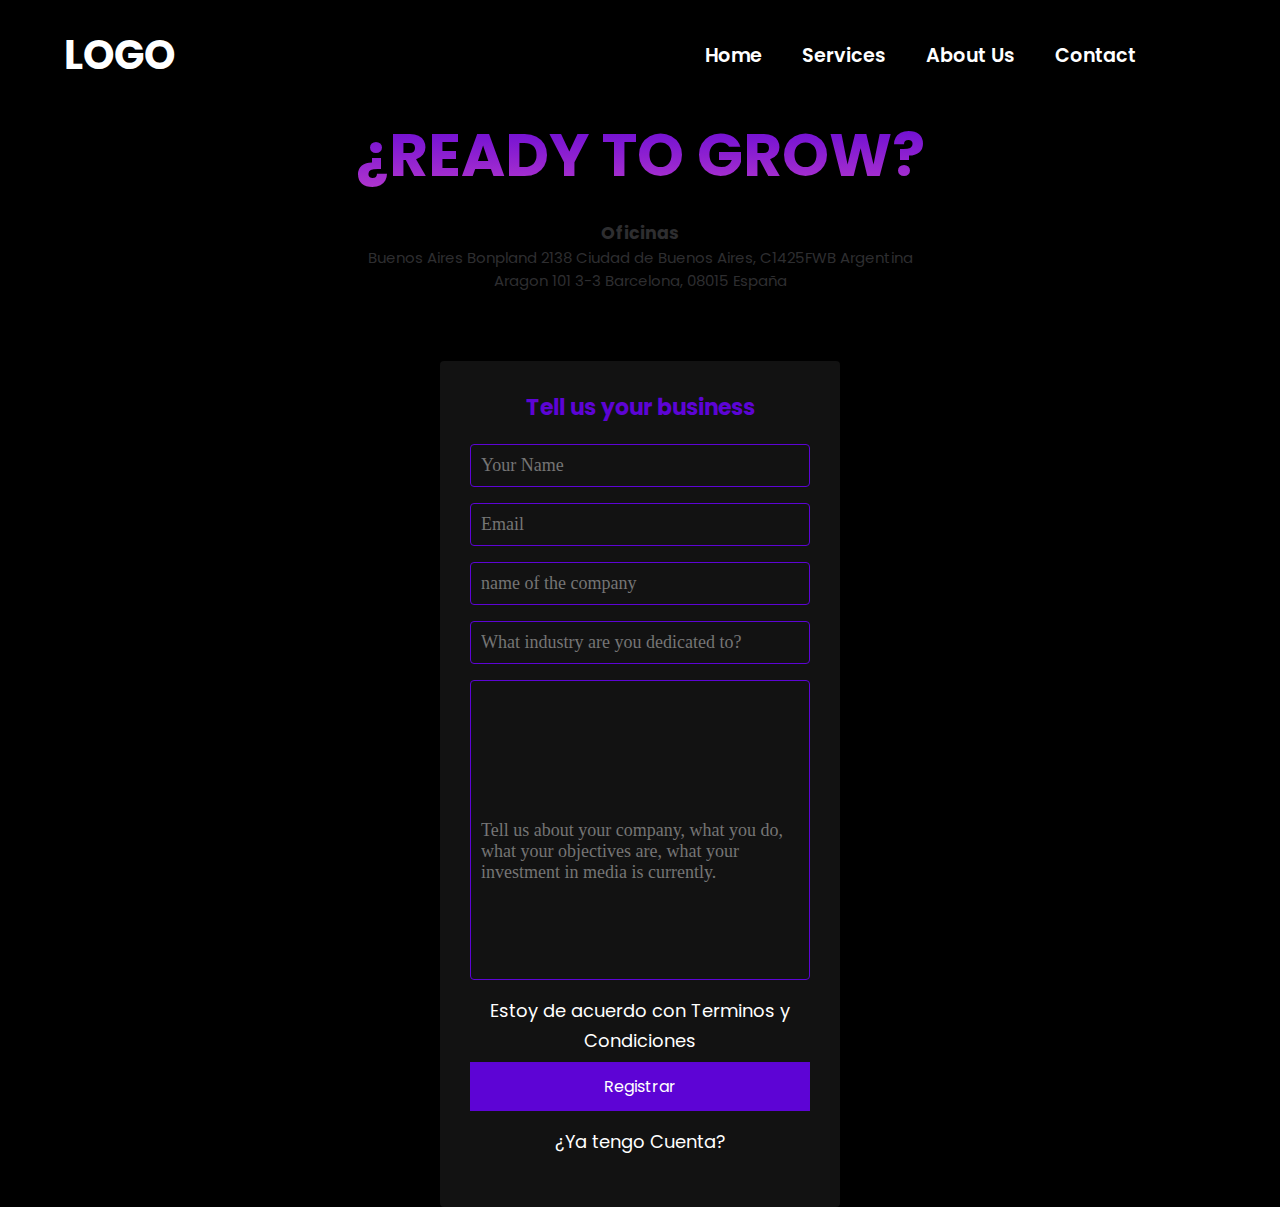
==== pages/contacto.html @ ef076f5e "Se agrega el proyecto" ====
<!DOCTYPE html>
<html lang="en">
<head>
    <meta charset="UTF-8">
    <meta name="viewport" content="width=device-width, initial-scale=1.0">
    <title>
contacto
    </title>
    <link rel="stylesheet" href="../css/contacto.css">
</head>
<body>
    <header>
        <div class="logo">
            logo
        </div>
        <nav>
            <ul class="menu">
                <li><a href="index.html">Home</a></li>
                <li><a href="services.html" target="_blank">Services</a></li>
                <li><a href="#">About Us</a></li>
                <li><a href="contacto.html">Contact</a></li>
            </ul>
            <i class="fa-solid fa-bars" id="toggle"></i>
        </nav>
    </header>
    <main>
        <h1>¿Ready to grow?</h1>
    <div class="Oficinas">
        <h3>Oficinas</h3>
        <div class="direccion">
        <p>Buenos Aires

            Bonpland 2138
            Ciudad de Buenos Aires, C1425FWB
            Argentina</p>
            <p>Aragon 101 3-3
                Barcelona, 08015
                España</p>
            </div>
        </div>
    <section class="form-register">
        <h4>Tell us your business</h4>
        <input class="controls" type="text" name="nombres" id="nombres" placeholder="Your Name">
        <input class="controls" type="text" name="apellidos" id="apellidos" placeholder="Email">
        <input class="controls" type="email" name="correo" id="correo" placeholder="name of the company">
        <input class="controls" type="password" name="correo" id="correo" placeholder="What industry are you dedicated to?">
        <input class="controlss" type="text" name="correo" id="Cuentanos" placeholder="Tell us about your company, what you do, what your objectives are, what your investment in media is currently.">
        <p>Estoy de acuerdo con <a href="#">Terminos y Condiciones</a></p>
        <input class="botons" type="submit" value="Registrar">
        <p><a href="#">¿Ya tengo Cuenta?</a></p>
      </section>
    </main>
    
</body>
</html>
---- css/contacto.css ----
@import url('https://fonts.googleapis.com/css2?family=Poppins:ital,wght@0,100;0,200;0,300;0,400;0,500;0,600;0,700;0,800;0,900;1,100;1,200;1,300;1,400;1,500;1,600;1,700;1,800;1,900&display=swap');

*{
    margin: 0;
    padding: 0;
    list-style: none;
    box-sizing: border-box;
    text-decoration: none;
    font-family: "Poppins", sans-serif;
}

body{
    min-height: auto;
    min-width: auto;
    overflow: scroll;
    background-color: black;
    --scrollbar-width: 15px; --scrollbar-height: 0px; --scrollbar-border-radius: 6px; --scrollbar-border-thickness: 0px; --show-double-buttons: none; --scrollbar-thumb-color: #313132; --scrollbar-track-color: #161618; --scrollbar-corner-color: #313132; --scrollbar-border-color: #313132; } body::-webkit-scrollbar { width: var(--scrollbar-width, 20px); height: var(--scrollbar-height, 20px); }body::-webkit-scrollbar-thumb { background: var(--scrollbar-thumb-color, #3B82F6); border: var(--scrollbar-border-thickness, 3px) solid var(--scrollbar-border-color, rgb(255, 255, 255)); border-radius: var(--scrollbar-border-radius, 4px); }body::-webkit-scrollbar-track { background: var(--scrollbar-track-color, #A1A1AA); }body::-webkit-scrollbar-corner { background: var(--scrollbar-corner-color, #FFFFFF); border: var(--scrollbar-border-thickness, 3px) solid var(--scrollbar-border-color, rgb(255, 255, 255)); border-radius: var(--scrollbar-border-radius, 4px); }body::-webkit-scrollbar-button:vertical:start:increment, #preview::-webkit-scrollbar-button:vertical:end:decrement, #preview::-webkit-scrollbar-button:horizontal:start:increment, #preview::-webkit-scrollbar-button:horizontal:end:decrement { display: var(--show-double-buttons, none);
    
}

header{
    display: flex;
    align-items: center;
    justify-content: flex-end;
    width: 100%;
    height: 110px;
    padding: 0 5%;
    color: transparent;
    font-size: 18px;
    
}
.radial{
    width: 31rem;
    height: 31rem;
    background-image: radial-gradient(closest-side, #5d04d5 ,#BC3CCC);
    filter: blur(6.25rem);
    position: absolute;
    top: -450px;
    left: 33%;
    z-index: 99;
}
header .logo{
    color: #fff;
    font-size: 2.5rem;
    font-weight: 700;
    text-transform: uppercase;
    margin-right: auto;
}
header nav, header nav .menu{
    display: flex;
    align-items: center;

}
header nav .menu li a{
    position: relative;
    color: #fff;
    font-size: 1.2rem;
    font-weight: 600;
    margin-left: 40px;
    border-radius: 0.4rem;
    transition: color 0.4s ease;
}
header nav .menu li a:hover{
    color:#8D17C8;
}
header nav #toggle{
    font-size: 1.3rem;
    margin-left: 80px;
}
.form-register {
    width: 400px;
    background: #121212;
    padding: 30px;
    margin: auto;
    margin-top: 100px;
    border-radius: 4px;
    font-family: 'calibri';
    color: white;
    box-shadow: 7px 13px 37px #000;
  }
  
  .form-register h4 {
    font-size: 22px;
    margin-bottom: 20px;
  }
  
  .controls {
    width: 100%;
    background: #121212;
    padding: 10px;
    border-radius: 4px;
    margin-bottom: 16px;
    border: 1px solid #5d04d5;
    font-family: 'calibri';
    font-size: 18px;
    color: white;
    position: relative;
  }
  
  .form-register p {
    height: 30px;
    text-align: center;
    font-size: 18px;
    line-height: 30px;
    margin-bottom: 1.25rem;
  }
  
  .form-register a {
    color: white;
    text-decoration: none;
  }
  
  .form-register a:hover {
    color: white;
    text-decoration: underline;
  }
  
  .form-register .botons {
    width: 100%;
    background: #5d04d5;
    border: none;
    padding: 12px;
    color: white;
    margin: 16px 0;
    font-size: 16px;
    cursor: pointer;
  }
  .form-register .botons:hover{
    animation-delay: 1ms;
    box-shadow: #8D17C8;
  }
  h4{
    display: flex;
    justify-content: center;
    color: #5d04d5;
  }
  h1{
    font-size: 3.75rem;
    background-image: linear-gradient(to bottom,#5d04d5 ,#BC3CCC);
    background-clip: text;
    color: transparent;
    display: flex;
    justify-content: center;
    text-transform: uppercase;
  }
  .form-register .controlss{
    width: 100%;
    height: 18.75rem;
    background: #121212;
    padding: 10px;
    border-radius: 4px;
    margin-bottom: 16px;
    border: 1px solid #5d04d5;
    font-family: 'calibri';
    font-size: 18px;
    color: #1a1a1b;
    position: relative;
  }
  .form-register .controlss::placeholder{
    display: flex;
    justify-content: flex-start;
    top: 0px;
    flex-wrap: wrap;
    white-space: normal; 
    
  }
  .Oficinas{
    
    left: .625rem;
    margin-top: 1.25rem;
    font-size: .9375rem;
    white-space: line;
    color:#2e2e30;
  }
  .Oficinas h3{
    display: flex;
    justify-content: center;
  }
  .direccion{
    display: flex;
  flex-direction: column; 
  align-items: center;
  height: .9375rem; 
}
@media (width < 900px){
  h1{
    justify-content: center;
    width: 100%;
    text-align: center;
  }
  .direccion p{
    width: 100%;
    text-wrap: wrap;
    text-align: center;
  }
  .form-register{
    width: 100%;
    overflow: wrap;
  }
}
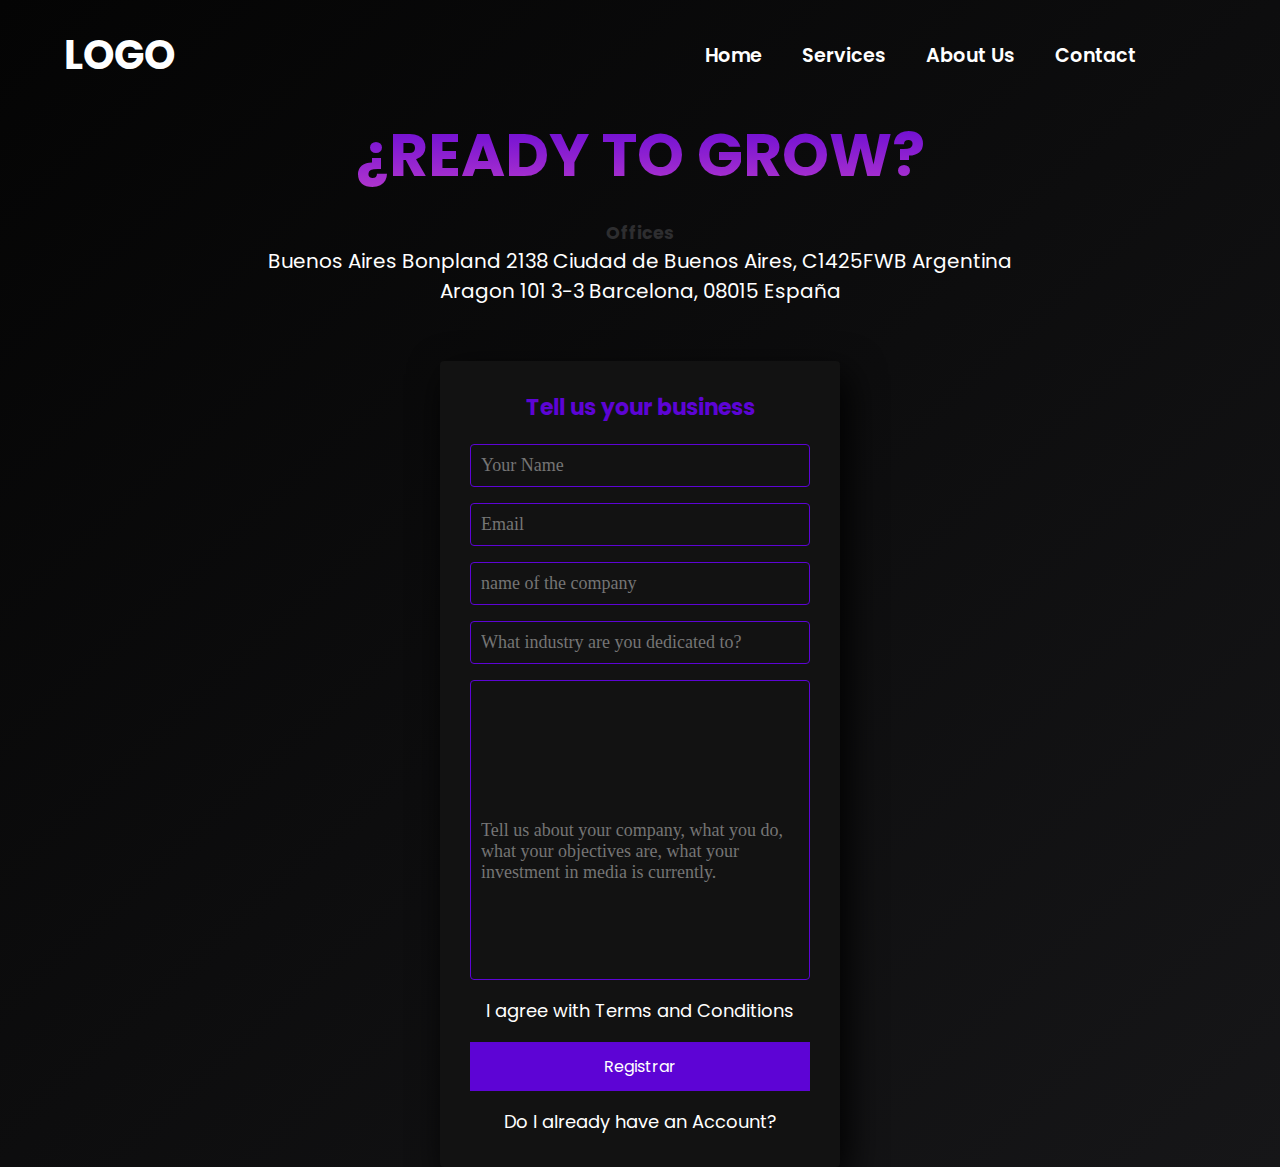
==== commit 21913070: "cambie textos y elimine los css" ====
--- a/pages/contacto.html
+++ b/pages/contacto.html
@@ -6,7 +6,7 @@
     <title>
 contacto
     </title>
-    <link rel="stylesheet" href="../css/contacto.css">
+    <link rel="stylesheet" href="../css/styles.css">
 </head>
 <body>
     <header>
@@ -15,9 +15,9 @@
         </div>
         <nav>
             <ul class="menu">
-                <li><a href="index.html">Home</a></li>
-                <li><a href="services.html" target="_blank">Services</a></li>
-                <li><a href="#">About Us</a></li>
+                <li><a href="index.html" >Home</a></li>
+                <li><a href="services.html">Services</a></li>
+                <li><a href="About us.html">About Us</a></li>
                 <li><a href="contacto.html">Contact</a></li>
             </ul>
             <i class="fa-solid fa-bars" id="toggle"></i>
@@ -26,10 +26,9 @@
     <main>
         <h1>¿Ready to grow?</h1>
     <div class="Oficinas">
-        <h3>Oficinas</h3>
+        <h3>Offices</h3>
         <div class="direccion">
         <p>Buenos Aires
-
             Bonpland 2138
             Ciudad de Buenos Aires, C1425FWB
             Argentina</p>
@@ -45,10 +44,10 @@
         <input class="controls" type="email" name="correo" id="correo" placeholder="name of the company">
         <input class="controls" type="password" name="correo" id="correo" placeholder="What industry are you dedicated to?">
         <input class="controlss" type="text" name="correo" id="Cuentanos" placeholder="Tell us about your company, what you do, what your objectives are, what your investment in media is currently.">
-        <p>Estoy de acuerdo con <a href="#">Terminos y Condiciones</a></p>
+        <p>I agree with  <a href="#">Terms and Conditions</a></p>
         <input class="botons" type="submit" value="Registrar">
-        <p><a href="#">¿Ya tengo Cuenta?</a></p>
-      </section>
+        <p><a href="#">Do I already have an Account?</a></p>
+    </section>
     </main>
     
 </body>
--- a/css/styles.css
+++ b/css/styles.css
@@ -0,0 +1,619 @@
+@import url('https://fonts.googleapis.com/css2?family=Poppins:ital,wght@0,100;0,200;0,300;0,400;0,500;0,600;0,700;0,800;0,900;1,100;1,200;1,300;1,400;1,500;1,600;1,700;1,800;1,900&display=swap');
+@import url('https://fonts.googleapis.com/css2?family=Poppins:ital,wght@0,100;0,200;0,300;0,400;0,500;0,600;0,700;0,800;0,900;1,100;1,200;1,300;1,400;1,500;1,600;1,700;1,800;1,900&display=swap');
+*{
+    margin: 0;
+    padding: 0;
+    list-style: none;
+    box-sizing: border-box;
+    text-decoration: none;
+    font-family: "Poppins", sans-serif;
+}
+body{
+    min-height: auto;
+    min-width: auto;
+    overflow: scroll;
+    background-image: linear-gradient(to bottom right, #040404, #161618);
+    --scrollbar-width: 15px; --scrollbar-height: 0px; --scrollbar-border-radius: 6px; --scrollbar-border-thickness: 0px; --show-double-buttons: none; --scrollbar-thumb-color: #313132; --scrollbar-track-color: #161618; --scrollbar-corner-color: #313132; --scrollbar-border-color: #313132; } body::-webkit-scrollbar { width: var(--scrollbar-width, 20px); height: var(--scrollbar-height, 20px); }body::-webkit-scrollbar-thumb { background: var(--scrollbar-thumb-color, #3B82F6); border: var(--scrollbar-border-thickness, 3px) solid var(--scrollbar-border-color, rgb(255, 255, 255)); border-radius: var(--scrollbar-border-radius, 4px); }body::-webkit-scrollbar-track { background: var(--scrollbar-track-color, #A1A1AA); }body::-webkit-scrollbar-corner { background: var(--scrollbar-corner-color, #FFFFFF); border: var(--scrollbar-border-thickness, 3px) solid var(--scrollbar-border-color, rgb(255, 255, 255)); border-radius: var(--scrollbar-border-radius, 4px); }body::-webkit-scrollbar-button:vertical:start:increment, #preview::-webkit-scrollbar-button:vertical:end:decrement, #preview::-webkit-scrollbar-button:horizontal:start:increment, #preview::-webkit-scrollbar-button:horizontal:end:decrement { display: var(--show-double-buttons, none);
+
+}
+.radial{
+    width: 31rem;
+    height: 31rem;
+    background-image: radial-gradient(closest-side, #5d04d5 ,#BC3CCC);
+    filter: blur(6.25rem);
+    position: absolute;
+    top: -450px;
+    left: 33%;
+    z-index: -1;
+}
+header{
+    display: flex;
+    align-items: center;
+    justify-content: flex-end;
+    width: 100%;
+    height: 110px;
+    padding: 0 5%;
+    color: #fff;
+    font-size: 18px;
+    
+}
+header .logo{
+    color: #fff;
+    font-size: 2.5rem;
+    font-weight: 700;
+    text-transform: uppercase;
+    margin-right: auto;
+}
+header nav, header nav .menu{
+    display: flex;
+    align-items: center;
+
+}
+header nav .menu li a{
+    position: relative;
+    color: #fff;
+    font-size: 1.2rem;
+    font-weight: 600;
+    margin-left: 40px;
+    border-radius: 0.4rem;
+    transition: color 0.4s ease;
+}
+header nav .menu li a:hover{
+    color:#8D17C8;
+}
+header nav #toggle{
+    font-size: 1.3rem;
+    margin-left: 80px;
+}
+.hero{
+    padding:0 5% ;
+    text-align: center;
+    color: #fff;
+    display: flex;
+    justify-content:center ;
+    margin-bottom: 4.375rem;
+}
+.home{
+    margin-top: 60px;
+    text-transform: uppercase;
+    font-size: 3.25rem;
+    font-weight: 600;
+    
+}
+.h1{
+    line-height: 90%;
+    font-size: 4rem;
+    background-image: linear-gradient(to bottom,#5d04d5 ,#BC3CCC);
+    background-clip: text;
+    color: transparent;
+}
+
+.hero-para{
+    font-size: 1.5rem;
+    width: 600px;
+    font-weight: 300;
+    margin: -5px auto 25px;
+    margin-top: 10px;
+}
+
+button{
+    border: none;
+    border-radius: 6px;
+    position: relative;
+    background-color:#5B10A2;
+    color: #292926;
+    font-size: .9375rem;
+    font-weight: 600;
+    padding: .625rem 1.5625rem;
+    transition: 0.5s;
+    perspective: 62.5rem;
+
+}
+button:hover{
+    background: var(--clr);
+    box-shadow: 0 0 1.875rem var(--clr);
+    color: white;
+    letter-spacing: .0625rem;
+    cursor: pointer;  
+}
+.logos{
+    color: #292926;
+    overflow: hidden;
+    margin-left: 7.5rem;
+    margin-right: 7.5rem;
+    text-align: center;
+    font-size: large;
+    font-weight: 900px;
+}
+.logos-slides{
+    margin-left: 25rem;
+    margin-right: 7.5rem;
+    white-space: nowrap;
+    -webkit-animation: scroll 10s linear infinite;
+    animation: scroll 10s linear infinite;
+    font-size: 3.125rem;
+    word-spacing: 2.5rem;
+}
+
+@keyframes scroll {
+    0% {
+        -webkit-transform: translateX(100%);
+        transform: translateX(100%);
+    }
+    100% {
+        -webkit-transform: translateX(-100%);
+        transform: translateX(-100%);
+    }
+}
+
+
+
+
+/*TIMELINE*/
+/*TIMELINE*/
+/*TIMELINE*/
+/*TIMELINE*/
+/*TIMELINE*/
+/*TIMELINE*/
+
+
+
+
+.MAINN{
+    width: 100%;
+    height: auto;
+    background-color: transparent;
+    padding: 50px 0;
+    display: grid;
+    place-items: center;
+    font-family: "Poppins", sans-serif;
+    font-weight: 100;
+    font-style: normal;
+}
+
+.MAINN .HEADINGG{
+    font-size: 27px;
+    font-weight: 500;
+    color: #8d17c8;
+    position: relative;
+    margin-bottom: 80px;
+
+}
+
+.HEADINGG::after{
+    position: absolute;
+    content: "";
+    width: 50%;
+    height: 3px;
+    left: 50%;
+    bottom: -5px;
+    background-image: linear-gradient(to right,#5d04d5 ,#BC3CCC);
+    transform: translate(-50%);
+    
+}
+.container{
+    width: 70%;
+    height: auto;
+    position: relative;
+    
+}
+.container::after{
+    position: absolute;
+    align-items: center;
+    left: 50%;
+    content: "";
+    width: 2px;
+    height: 100%;
+    background-image: linear-gradient(to bottom,#5d04d5 ,#BC3CCC);;
+}
+
+.container ul{
+    list-style: none;
+}
+.container ul li{
+    width: 50%;
+    height: auto;
+    padding: 15px 20px;
+    background-image: linear-gradient(to bottom right, #121212, #1a1a1b);
+    box-shadow: 1px 1px 25px rgba(0, 0, 0, 0.384);
+    border-radius: 10px;
+    margin-bottom: 30px;
+    z-index: 99;
+    position: relative;
+
+}
+
+.container ul li:nth-child(odd){
+    float: left;
+    clear: right;
+    transform: translateX(-30px);
+    text-align: right;
+}
+.container ul li:nth-child(even){
+    float: right;
+    clear: left;
+    transform: translateX(30px);
+}
+.container ul li:nth-child(odd) .date{
+    right: 20px;
+
+}
+.container ul li:nth-child(4){
+    margin-bottom: 0;
+}
+.container ul li .tittle{
+    font-size: 22px;
+    font-weight: 500;
+    color: #494949;
+}
+
+ul li p{
+    font-size: 15px;
+    font-weight: 350;
+    color: #494949;
+    margin: 5px 0;
+    line-height: 23px;
+}
+ul li a{
+    font-size: 15px;
+    font-weight: 400;
+    color: #5d04d5;
+    text-decoration: none ;
+}
+
+ul li .date{
+    position: absolute;
+    top: -40px;
+    width: 135px;
+    height: 40px;
+    border-radius: 20px;
+    background-image: linear-gradient(to bottom,#BC3CCC ,#5D04D5);
+    display: grid;
+    place-items: center;
+    font-size: 15px;
+    font-weight: 300;
+    color: #111111;
+}
+.container ul li .circle{
+    width: 30px;
+    height: 30px;
+    border-radius: 50%;
+    background-color:#BC3CCC;
+    position: relative;
+
+}
+.container ul li .circle::after{
+    content: ' ';
+    width: 15px;
+    height: 15px;
+    background-color: #5D04D5;
+    border-radius: 50%;
+    position: absolute;
+    top: 50%;
+    left: 50%;
+    transform: translate(-50%, -50%);
+}
+
+.container ul li:nth-child(1) .circle {
+    right: -1.875rem;
+    transform: translate(50%, -50%);
+}
+
+.container ul li:nth-child(even) .circle {
+    left: -30px;
+    transform: translate(-50%, -50%);
+}
+
+
+@media screen and (max-width:1224px){
+    .container{
+        width: 85% ;
+    }
+}
+
+@media screen and (max-width:933px){
+    .container{
+        width: 80%;
+    }
+    nav{
+        opacity: 0%;
+    }
+
+.container ul li{
+    width:100% ;
+    float: none;
+    clear: none;
+    margin-bottom: 80px;
+}
+.container ul li:nth-child(odd){
+    transform: translateX(0);
+    text-align: right;
+}
+.container ul li:nth-child(odd) .date{
+    left: 20px;
+}
+.container ul li:nth-child(odd) .circle{
+    right: 0;
+}
+.container ul li:nth-child(even){
+    transform: translateX(2);
+    
+}
+}
+.timeline{
+    width: 100%;
+    height: 62.5rem;
+
+}
+
+@media (width < 900px){
+    .h1{
+        text-wrap: wrap;
+    }
+    .home{
+        width: 100%;
+    }
+    .hero-para{
+        width: 100%;
+        font-size: 1.25rem;
+        text-wrap: wrap;
+    }
+    .container ul li:nth-child(odd) .circle{
+        right: -1.875rem;
+    }
+
+}
+
+
+
+
+/* CONTACTO */
+/* CONTACTO */
+/* CONTACTO */
+/* CONTACTO */
+/* CONTACTO */
+/* CONTACTO */
+
+
+
+
+.form-register {
+    width: 400px;
+    margin-bottom: 2.5rem;
+    background: #121212;
+    padding: 30px;
+    margin: auto;
+    margin-top: 100px;
+    border-radius: 4px;
+    font-family: 'calibri';
+    color: white;
+    box-shadow: 7px 13px 37px #000;
+  }
+  
+  .form-register h4 {
+    font-size: 22px;
+    margin-bottom: 20px;
+  }
+  
+  .controls {
+    width: 100%;
+    background: #121212;
+    padding: 10px;
+    border-radius: 4px;
+    margin-bottom: 16px;
+    border: 1px solid #5d04d5;
+    font-family: 'calibri';
+    font-size: 18px;
+    color: white;
+    position: relative;
+  }
+  
+  .form-register p {
+    font-family: "poppins";
+    height: 30px;
+    text-align: center;
+    font-size: 18px;
+    line-height: 30px;
+  }
+  
+  .form-register a {
+    color: white;
+    text-decoration: none;
+  }
+  
+  .form-register a:hover {
+    color: white;
+    text-decoration: underline;
+  }
+  
+  .form-register .botons {
+    width: 100%;
+    background: #5d04d5;
+    border: none;
+    padding: 12px;
+    color: white;
+    margin: 16px 0;
+    font-size: 16px;
+    cursor: pointer;
+  }
+  .form-register .botons:hover{
+    animation-delay: 1ms;
+    box-shadow: #8D17C8;
+  }
+  h4{
+    display: flex;
+    justify-content: center;
+    color: #5d04d5;
+  }
+  h1{
+    font-size: 3.75rem;
+    background-image: linear-gradient(to bottom,#5d04d5 ,#BC3CCC);
+    background-clip: text;
+    color: transparent;
+    display: flex;
+    justify-content: center;
+    text-transform: uppercase;
+  }
+  .form-register .controlss{
+    width: 100%;
+    height: 18.75rem;
+    background: #121212;
+    padding: 10px;
+    border-radius: 4px;
+    margin-bottom: 16px;
+    border: 1px solid #5d04d5;
+    font-family: 'calibri';
+    font-size: 18px;
+    color: #1a1a1b;
+    position: relative;
+  }
+  .form-register .controlss::placeholder{
+    display: flex;
+    justify-content: flex-start;
+    top: 0px;
+    flex-wrap: wrap;
+    white-space: normal; 
+    
+  }
+  .Oficinas{
+    
+    left: .625rem;
+    margin-top: 1.25rem;
+    font-size: .9375rem;
+    white-space: line;
+    color:#2e2e30;
+  }
+  .Oficinas h3{
+    display: flex;
+    justify-content: center;
+  }
+  .direccion{
+display: flex;
+  flex-direction: column; 
+  align-items: center;
+  height: .9375rem; 
+  
+}
+@media (width < 900px){
+  h1{
+    justify-content: center;
+    width: 100%;
+    text-align: center;
+  }
+  .oficinas .direccion p{
+    color: #2e2c2c;
+    width: 100%;
+    text-wrap: wrap;
+    text-align: center;
+  }
+  .form-register{
+    width: 100%;
+    overflow: wrap;
+  }
+}
+
+
+
+
+
+
+/* SERVICIOS */
+/* SERVICIOS */
+/* SERVICIOS */
+/* SERVICIOS */
+/* SERVICIOS */
+/* SERVICIOS */
+
+
+
+
+.heros{
+    width: 100%;
+    height: 100%;
+    margin-top: 3.125rem;
+    padding:0 5% ;
+    text-align: center;
+    color: #fff;
+    display: flex;
+    justify-content:center ;
+    margin-bottom: 4.375rem;
+}
+.homes{
+    margin-top: 60px;
+    text-transform: uppercase;
+    font-size: 3.25rem;
+    font-weight: 600;
+    
+}
+.h1s{
+    padding: .625rem;
+    text-transform: uppercase;
+    line-height: 100%;
+    font-size: 3.4375rem;
+    background-image: linear-gradient(to bottom,#5d04d5 ,#BC3CCC);
+    background-clip: text;
+    color: transparent;
+    left: 5rem;
+}
+
+.contenedor-acordeon{
+    border-radius: 10px;
+    width: 100%;
+    height: 100%;
+    max-width: 600px;
+    margin: auto;
+    margin-top: auto;
+}
+.contenedor-acordeon h2{
+    text-align: center;
+    font-size: 40px;
+    margin-bottom: 35px;
+    color: #292926;
+}
+.acordeon{
+    background: #292926;
+}
+.acordeon label{
+    display: block;
+    padding: 20px;
+    font-size: 25px;
+    background: #161618;
+    color: #5d04d5;
+    cursor: pointer;
+    margin-bottom: 2px;
+    transition: all 300ms ease;
+}
+.acordeon label:hover{
+    background: #2e2e2e;
+}
+.acordeon .contenido-acordeon{
+    padding: 0px;
+    margin: 0px 20px;
+    max-height: 0px;
+    overflow: hidden;
+    transition: all 300ms ease;
+}
+.btn-acordeon:checked ~ .contenido-acordeon{
+    max-height: 600px;
+    padding: 15px 0px;
+}
+.btn-acordeon{
+    display: none;
+}
+p{
+    color: white;
+    font-size: 1.25rem;
+}
+section{
+    border-radius: 5px;
+}
+@media (width < 900px){
+    
+}
+
+
+
+
+
+
+
